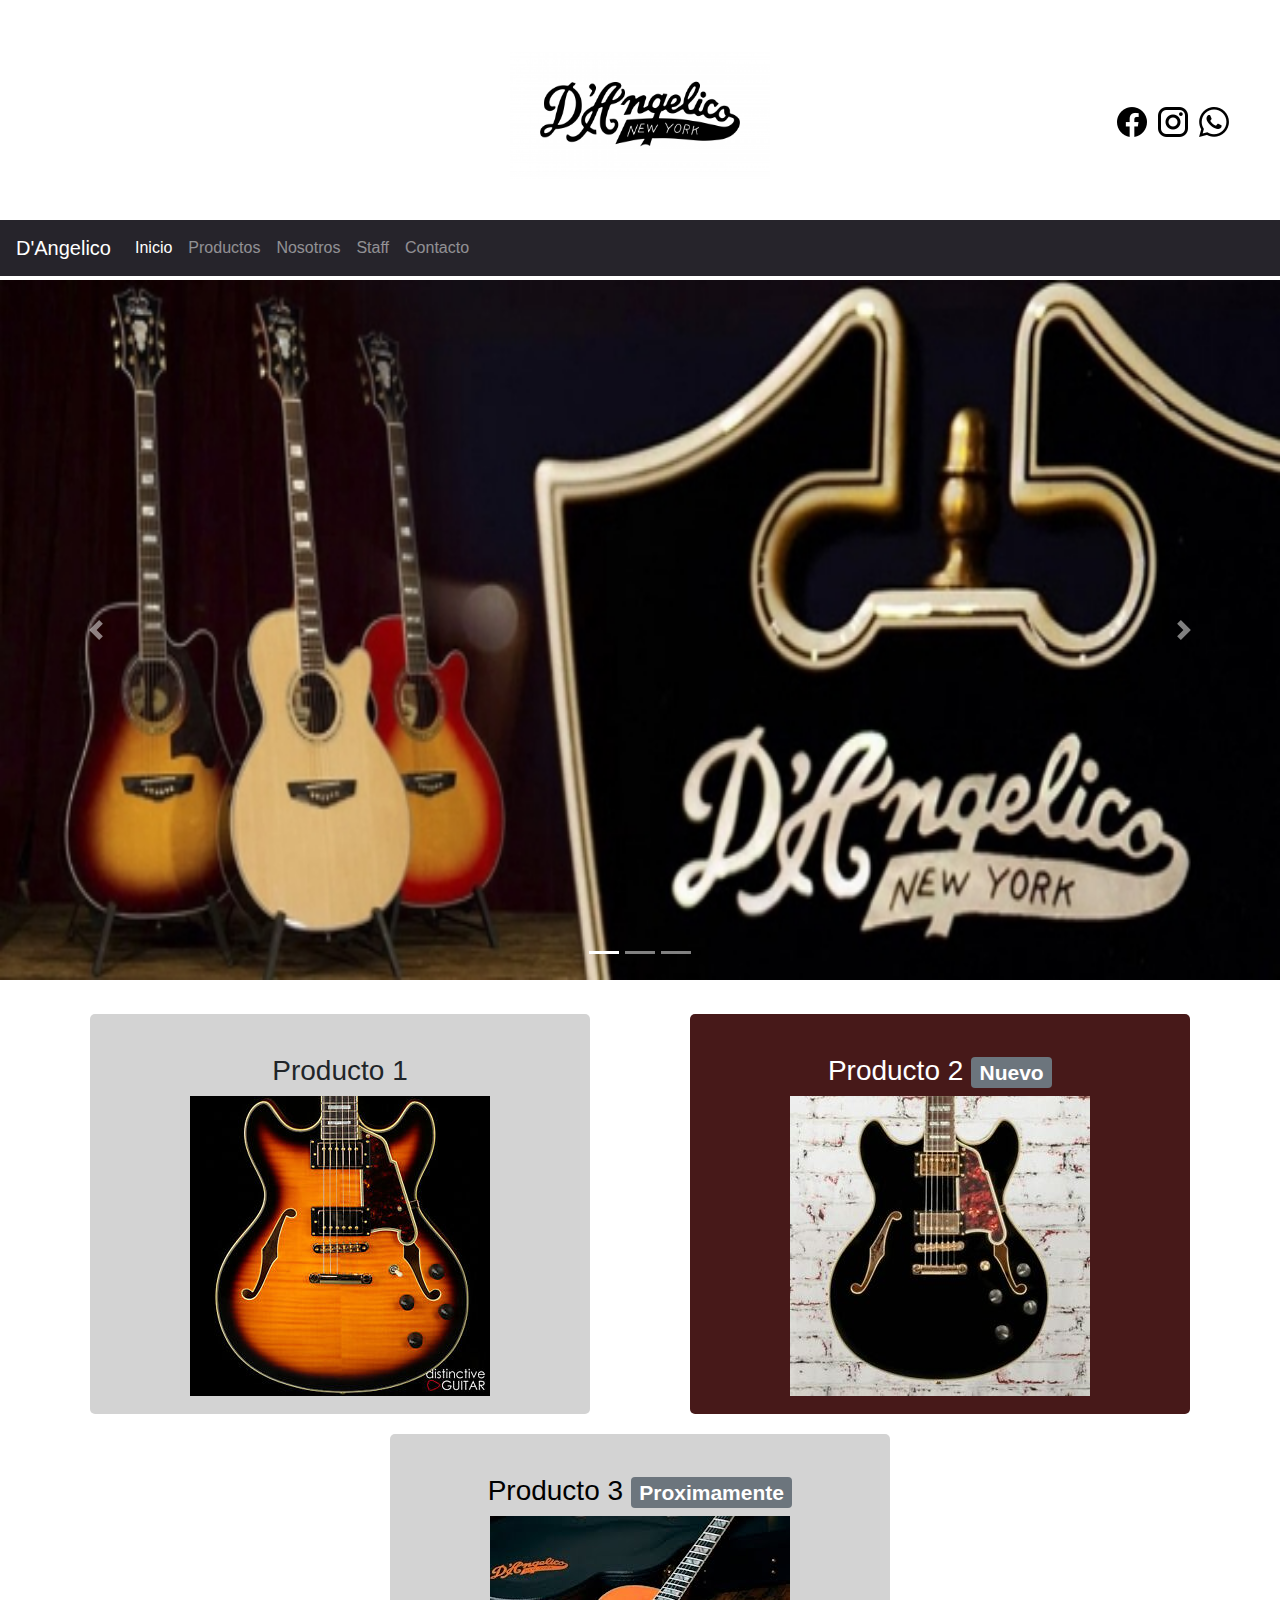
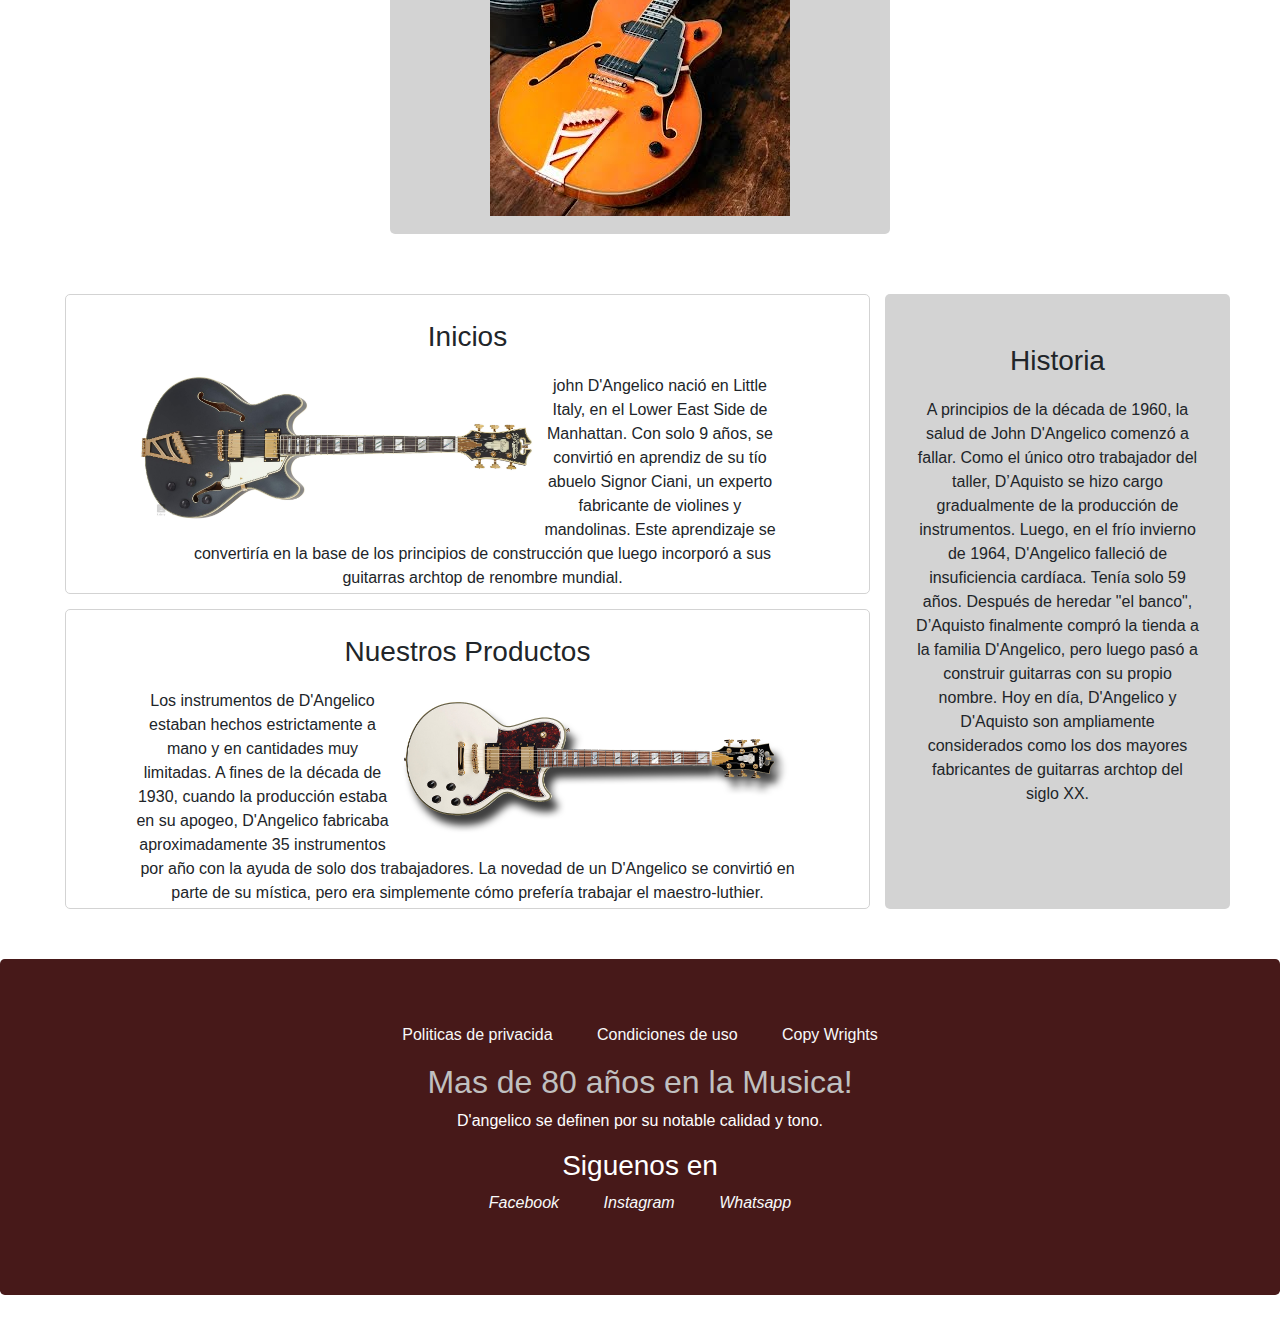
==== index.html @ 81d590b0 "imagenes" ====
<!DOCTYPE html>
<html lang="en">
<head>
  <title>D'Angelico</title>
  <meta charset="utf-8">
  <meta name="viewport" content="width=device-width, initial-scale=1">
  <meta name="description" content="D'Angelico instrumentos y accesorios de la indutriua musical, con mas de 40 años en el mercado">
  <meta name="keywords" content="D'Angelicos, Guitarras, Bajos, musica">
  <link rel="stylesheet" href="https://maxcdn.bootstrapcdn.com/bootstrap/4.5.2/css/bootstrap.min.css">
  <script src="https://ajax.googleapis.com/ajax/libs/jquery/3.5.1/jquery.min.js"></script>
  <script src="https://cdnjs.cloudflare.com/ajax/libs/popper.js/1.16.0/umd/popper.min.js"></script>
  <script src="https://maxcdn.bootstrapcdn.com/bootstrap/4.5.2/js/bootstrap.min.js"></script>
  <link rel="stylesheet" href="estilos.css">
</head>
<body>
  <header>
    <div class="jumbotron Cabeza" >
      <div class="container-sm|md|lg|xl Cabeza__logo">
      
        <a href="index.html"><img src="img/logo.png" alt="logo" class="logo1"></a>
            
        <div class="Cabeza__logo--redes ">
          <ul>
            <li><a href="https://www.facebook.com/" class="text-dark" ><img src="img/facebook.png" alt="facebook"></a></li> 
            <li><a href="https://www.instagram.com/?hl=es" class="text-dark" ><img src="img/instagram.png" alt="instagram"></a></li>
            <li><a href="https://web.whatsapp.com/" class="text-dark" ><img src="img/whatsapp.png" alt="whatsapp"></a></li>
          </ul>
        </div> 
      </div>
    </div>
    
    <div class="container-sm|md|lg|xl mb-1" id="navegador">  
      <nav class="navbar navbar-expand navbar-dark " >

        <a class="navbar-brand" href="index.html">D'Angelico</a>

        <ul class="navbar-nav">
          <li class="nav-item active">
            <a class="nav-link" href="index.html" >Inicio</a>
          </li> 
          <li class="nav-item">
            <a class="nav-link " href="productos.html">Productos</a> 
          </li>
          <li class="nav-item ">
            <a class="nav-link " href="nosotros.html">Nosotros</a>
          </li>
          <li class="nav-item ">
            <a class="nav-link"  href="staff.html">Staff</a
              ></li>
          <li class="nav-item ">
            <a class="nav-link" href="contacto.html">Contacto</a>
          </li>
        </ul>
      </nav>  
    </div>   
  </header>

  <main>
    <div id="demo" class="carousel slide" data-ride="carousel">
        <!-- Indicadores -->
        <ul class="carousel-indicators">
          <li data-target="#demo" data-slide-to="0" class="active"></li>
          <li data-target="#demo" data-slide-to="1"></li>
          <li data-target="#demo" data-slide-to="2"></li>
        </ul>
        
        <!-- slideshow -->
        <div class="carousel-inner">
          <div class="carousel-item active">
            <img src="img/carrusel1.jpg" alt="slide1" >
          </div>
          <div class="carousel-item">
            <img src="img/carrusel2.jpg" alt="slide2" >
          </div>
          <div class="carousel-item">
            <img src="img/carrusel3.jpg" alt="slide3">
          </div>
        </div>
        
        <!-- Left and right controls -->
        <a class="carousel-control-prev" href="#demo" data-slide="prev">
          <span class="carousel-control-prev-icon"></span>
        </a>
        <a class="carousel-control-next" href="#demo" data-slide="next">
          <span class="carousel-control-next-icon"></span>
        </a>
      </div>

      <div class="container-sm|md|lg|xl text-center mt-4"  >
        <div class="box">
          <div class="box__uno" >
            <h3>Producto 1</h3>
            <img src="img/guitarra 11.jpg" alt="guitarra electrica D'angelico">
          </div>
          <div class="box__dos">
            <h3>Producto 2
              <span class="badge badge-secondary">Nuevo</span>
            </h3>
            <img src="img/s-l300.jpg" alt="guitarra electrica D'angelico neegra">
          </div>
          <div class="box__tres">
            <h3>Producto 3
              <span class="badge badge-secondary">Proximamente</span>
            </h3>
            <img src="img/guitarra 14.jpg" alt="guitarra electrica D'Angelico">
          </div>
        </div>
      </div>

      <div class="container-fluid">   
        <div class="grid">
          <article id="nosotros" class="text-center">
            <h3>Inicios</h3>
              <img src="img/guitarra 1.jpg" >
            <div class="container text-center">
              <p>john D'Angelico nació en Little Italy, en el Lower East Side de Manhattan. Con solo 9 años, se convirtió en aprendiz de su tío abuelo Signor Ciani, un experto fabricante de violines y mandolinas. Este aprendizaje se convertiría en la base de los principios de construcción que luego incorporó a sus guitarras archtop de renombre mundial.</p>
              <button type="button" class="btn btn-primary" data-toggle="collapse" data-target="#demo1">mas info+</button>          <div id="demo1" class="text-right collapse">
                Re-presentamos la Deluxe 175 Limited Edition, una exhibición vertiginosa de estética moderna y características de inspiración vintage. Con dos humbuckers TV Jones DA-Tron y perillas de tono push / pull que dividen la bobina, el 175 va desde el rockabilly gutural hasta los tonos acústicos plumosos con facilidad.
                
            </div>
          
          </article>
        
          <article id="productos" class="text-center">
            <h3>Nuestros Productos</h3>
              <img src="img/guitarra 2.jpg">
              <p>Los instrumentos de D'Angelico estaban hechos estrictamente a mano y en cantidades muy limitadas. A fines de la década de 1930, cuando la producción estaba en su apogeo, D'Angelico fabricaba aproximadamente 35 instrumentos por año con la ayuda de solo dos trabajadores. La novedad de un D'Angelico se convirtió en parte de su mística, pero era simplemente cómo prefería trabajar el maestro-luthier.</p>
              <button type="button" class="btn btn-primary" data-toggle="collapse" data-target="#demo2">mas info+</button>
            <div id="demo2" class="text-left collapse">
              El modelo emblemático Premier Brandon Niederauer Atlantic cuenta con un alto rendimiento tanto en sonido como en estética
            </div>
          </article>
                              
          
          <aside id="opinion" class="text-center">        
            <h3 style="text-align: center; ">Historia</h3>
            <p>A principios de la década de 1960, la salud de John D'Angelico comenzó a fallar. Como el único otro trabajador del taller, D’Aquisto se hizo cargo gradualmente de la producción de instrumentos. Luego, en el frío invierno de 1964, D'Angelico falleció de insuficiencia cardíaca. Tenía solo 59 años. Después de heredar "el banco", D’Aquisto finalmente compró la tienda a la familia D'Angelico, pero luego pasó a construir guitarras con su propio nombre. Hoy en día, D'Angelico y D'Aquisto son ampliamente considerados como los dos mayores fabricantes de guitarras archtop del siglo XX.</p>
          </aside>   
        </div>
      </div>
  </main>

  <footer class="jumbotron text-center pie ">
      <div>
        <ul>
          <li><a class="text-light" href="#">Politicas de privacida</a></li>
          <li><a class="text-light" href="#">Condiciones de uso</a></li>
          <li><a class="text-light" href="#">Copy Wrights</a></li>
        </ul>
      </div>
      <div>
        <h2>Mas de 80 años en la Musica!</h2> 
        <p>D'angelico se definen por su notable calidad y tono.</p>
      </div> 
      <div>
        <h3>Siguenos en</h3> 
        <ul>
          <li><a class="text-light" href="#"><i>Facebook</i></a></li> 
          <li><a class="text-light" href="#"><i>Instagram</i></a></li>
          <li><a class="text-light"href="#"><i>Whatsapp</i></a></li>
        </ul>
      </div>
  </footer>

  <script src="https://stackpath.bootstrapcdn.com/bootstrap/4.4.1/js/bootstrap.min.js"></script> <!-- CDN de Bootstrap del JS -->
  <script src="https://code.jquery.com/jquery-3.4.1.slim.min.js"></script><!-- CDN de la librería de Jquery  -->
  <script src="https://cdn.jsdelivr.net/npm/popper.js@1.16.0/dist/umd/popper.min.js"></script> <!-- CDN de la librería de Popper  -->

</body>
</html>
---- estilos.css ----
div#navegador {
  width: 100%;
  background-color: #26242b;
}

ul {
  list-style: none;
}

li {
  display: inline;
}

.formulario {
  background-color: lightgrey;
  border-radius: 5px;
  padding: 15px 20px;
  margin-top: 80px;
  margin-bottom: 80px;
}

/** Nosotros **/
.BoxC {
  background-color: lightgrey;
  height: 200px;
  padding: 0px;
  margin-bottom: 30px;
  width: 100%;
  border-radius: 5px;
  margin-left: auto;
  margin-right: auto;
  padding-top: 20px;
  text-align: center;
}

.imgNosotros {
  width: 100%;
  padding: 0px;
}

.video1 {
  justify-content: space-evenly;
  margin-left: auto;
  margin-right: auto;
}

div.BoxC h2 {
  font-family: verdana;
  font-weight: 0;
}

.grid {
  display: grid;
  grid-template-areas: "nosotros  opinion" "productos  opinion";
  grid-template-rows: 300px 300px;
  grid-template-columns: 70% 30%;
  column-gap: 15px;
  row-gap: 15px;
  margin: 50px 50px;
}

#nosotros {
  grid-area: nosotros;
  width: 100%;
  border: solid 1px lightgrey;
  border-radius: 5px;
  padding: 5px 70px;
  overflow: hidden;
}
#nosotros img {
  float: left;
  height: 150px;
  width: 400px;
}
#nosotros p {
  padding-left: 30px;
}

#productos {
  grid-area: productos;
  width: 100%;
  border: solid 1px lightgrey;
  border-radius: 5px;
  padding: 5px 70px;
  overflow: hidden;
}
#productos img {
  float: right;
  position: relative;
  height: 150px;
  width: 400px;
  margin-right: 10px;
}

#opinion {
  grid-area: opinion;
  background-color: lightgrey;
  border-radius: 5px;
  padding: 30px;
  overflow: hidden;
}
#opinion img {
  position: relative;
  width: 350px;
  height: 350px;
  margin-left: auto;
}

div.grid h3 {
  margin: 20px;
}

.pie {
  background-color: #471919;
  color: white;
}

.pie h2 {
  color: silver;
}

.Cabeza {
  background-color: white;
  height: 220px;
  margin-bottom: 0;
}
.Cabeza__logo {
  text-align: center;
  position: relative;
}
.Cabeza__logo--redes {
  position: absolute;
  bottom: 8px;
  right: 16px;
  font-size: 18px;
}

* {
  padding: 0;
  margin: 0;
  box-sizing: border-box;
}

.logo1 {
  width: 200px;
  height: 100px;
  transform: scale(1.3);
}

.carousel-inner img {
  width: 100%;
  height: 700px;
}

footer ul li {
  padding: 15px 20px;
}

footer ul li a:hover {
  text-decoration: solid;
}

.box {
  display: flex;
  flex-direction: row;
  flex-wrap: wrap;
  justify-content: space-evenly;
}
.box__uno {
  background-color: lightgrey;
  width: 500px;
  height: 400px;
  border-radius: 5px;
  margin: 10px;
  padding-top: 40px;
  overflow: hidden;
}
.box__uno:hover {
  background-color: black;
  color: white;
  transform: scale(1.1);
}
.box__dos {
  background-color: #471919;
  color: white;
  width: 500px;
  height: 400px;
  border-radius: 5px;
  margin: 10px;
  padding-top: 40px;
  overflow: hidden;
}
.box__dos:hover {
  background-color: white;
  border: 1px solid lightgrey;
  color: black;
  transform: scale(1.1);
}
.box__tres {
  background-color: lightgrey;
  color: black;
  width: 500px;
  height: 400px;
  border-radius: 5px;
  margin: 10px;
  padding-top: 40px;
  overflow: hidden;
}
.box__tres:hover {
  background-color: black;
  color: white;
  transform: scale(1.1);
}
.box p {
  padding: 30px;
}

/**   staff    **/
div h1 .tituloStaff {
  font-family: arial;
}

div#staff h2 {
  font-family: verdana;
}

div#staff div img {
  width: 330px;
  height: 330px;
}

div#staff img:hover {
  transform: scale(1.1);
}

/*# sourceMappingURL=estilos.css.map */
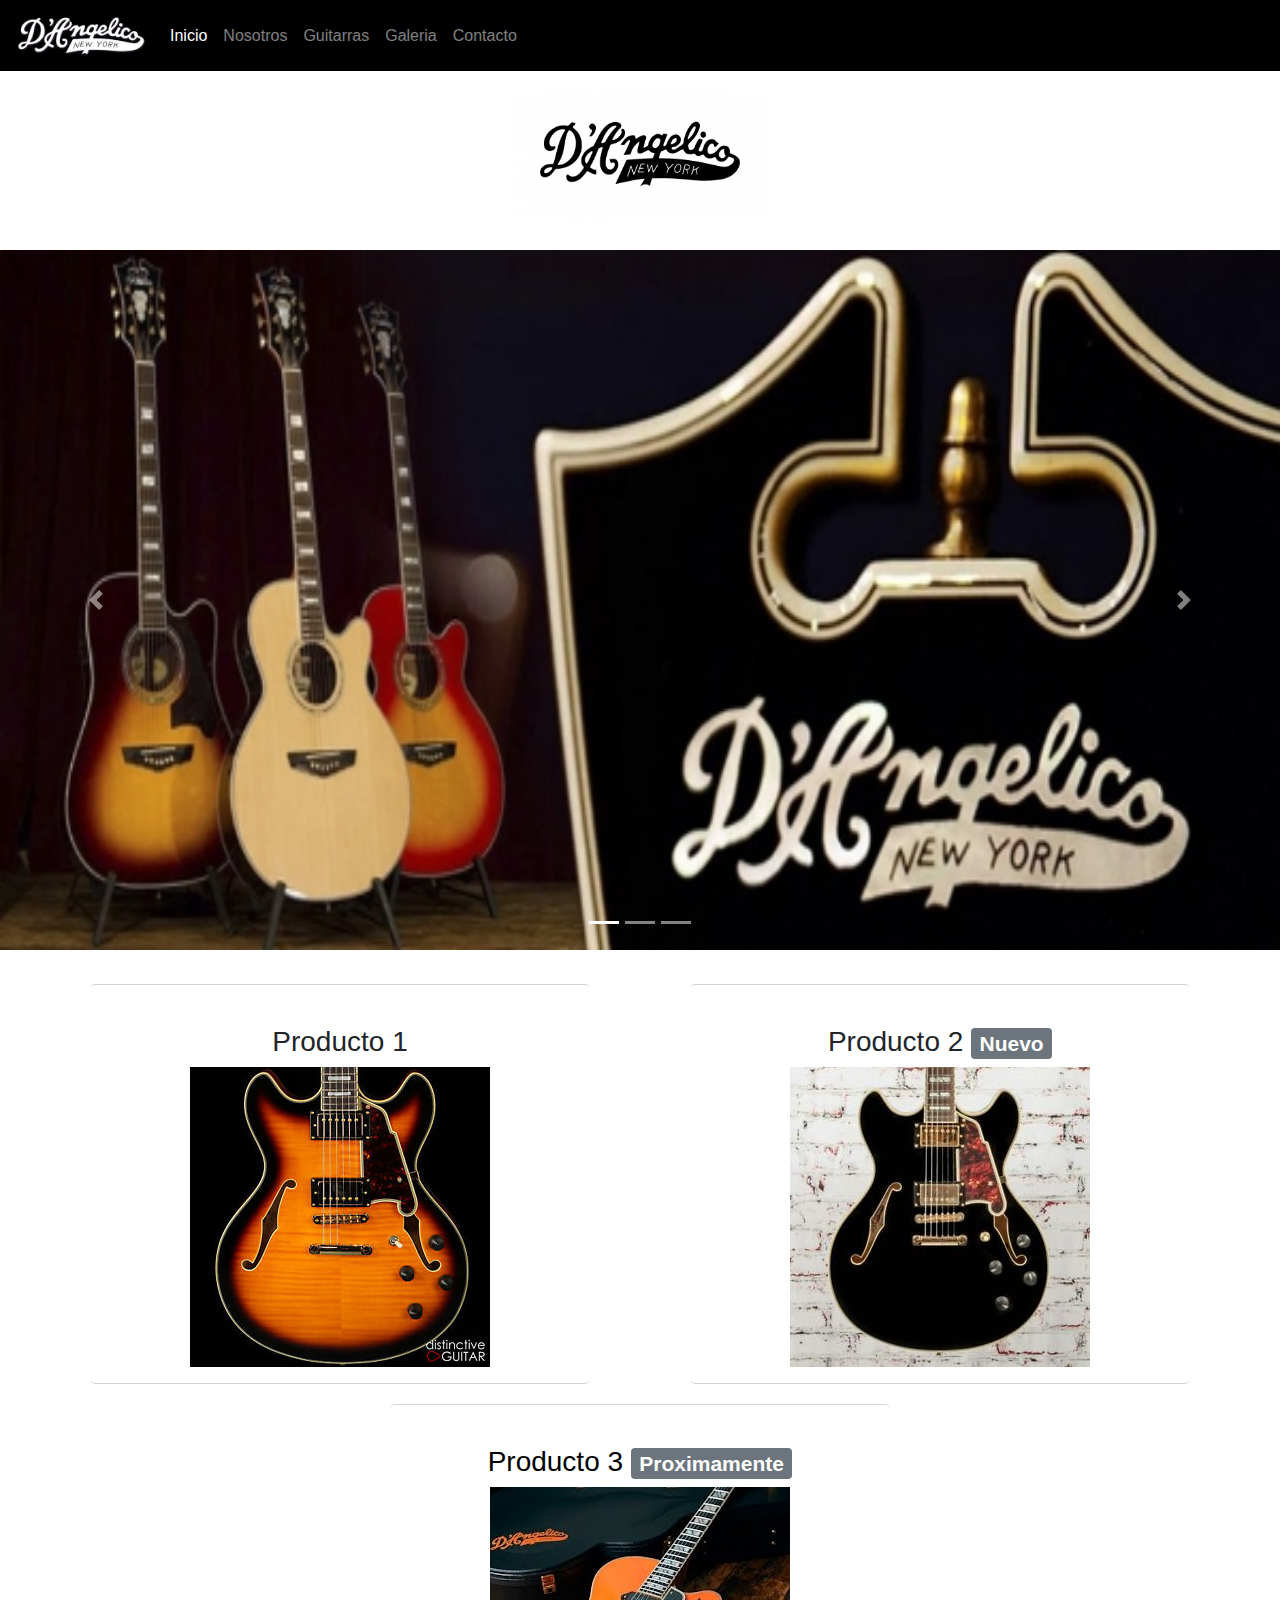
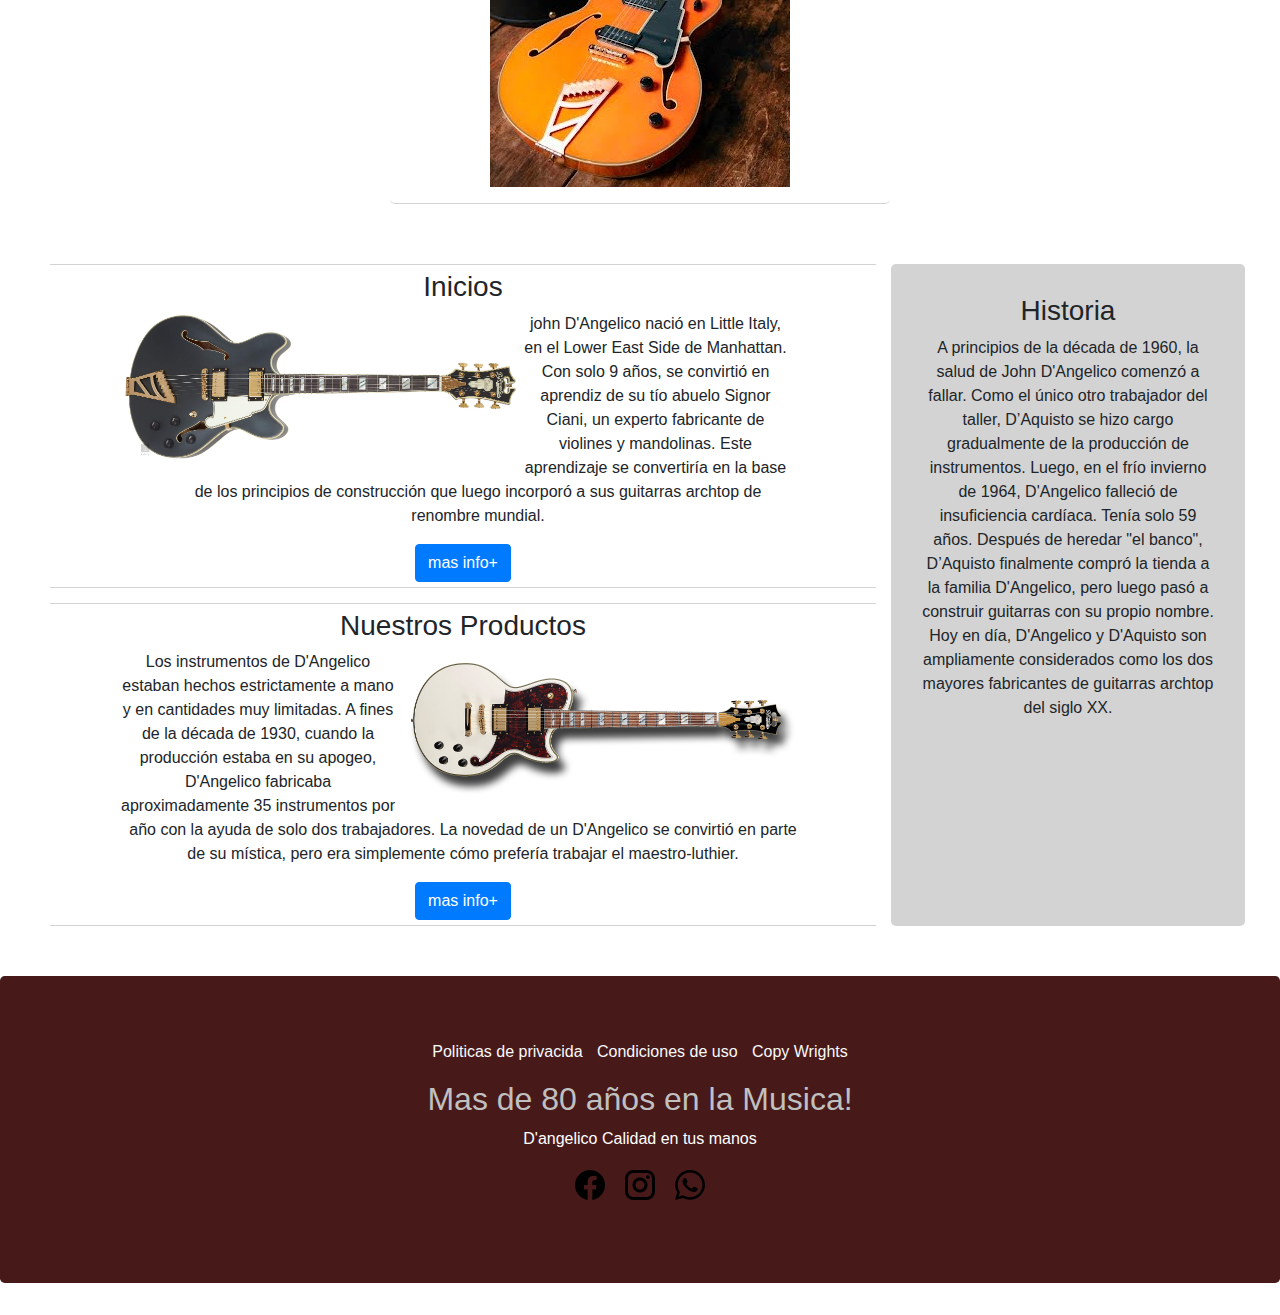
==== commit c6613ad2: "final" ====
--- a/index.html
+++ b/index.html
@@ -13,46 +13,48 @@
   <link rel="stylesheet" href="estilos.css">
 </head>
 <body>
+  
   <header>
     <div class="jumbotron Cabeza" >
       <div class="container-sm|md|lg|xl Cabeza__logo">
       
         <a href="index.html"><img src="img/logo.png" alt="logo" class="logo1"></a>
-            
-        <div class="Cabeza__logo--redes ">
-          <ul>
-            <li><a href="https://www.facebook.com/" class="text-dark" ><img src="img/facebook.png" alt="facebook"></a></li> 
-            <li><a href="https://www.instagram.com/?hl=es" class="text-dark" ><img src="img/instagram.png" alt="instagram"></a></li>
-            <li><a href="https://web.whatsapp.com/" class="text-dark" ><img src="img/whatsapp.png" alt="whatsapp"></a></li>
-          </ul>
-        </div> 
+  
       </div>
     </div>
     
-    <div class="container-sm|md|lg|xl mb-1" id="navegador">  
-      <nav class="navbar navbar-expand navbar-dark " >
+    <div class="container-sm|md|lg|xl mb-1 fixed-top" id="navegador">  
+  
+      <nav class="navbar navbar-expand-sm navbar-dark navbar-1 white">
 
-        <a class="navbar-brand" href="index.html">D'Angelico</a>
+        <a class="navbar-brand" href="index.html"><img src="img/logo2.png" alt="D'angelico logo"></a>
 
-        <ul class="navbar-nav">
-          <li class="nav-item active">
-            <a class="nav-link" href="index.html" >Inicio</a>
-          </li> 
-          <li class="nav-item">
-            <a class="nav-link " href="productos.html">Productos</a> 
-          </li>
-          <li class="nav-item ">
-            <a class="nav-link " href="nosotros.html">Nosotros</a>
-          </li>
-          <li class="nav-item ">
-            <a class="nav-link"  href="staff.html">Staff</a
-              ></li>
-          <li class="nav-item ">
-            <a class="nav-link" href="contacto.html">Contacto</a>
-          </li>
-        </ul>
-      </nav>  
+        <button class="navbar-toggler" type="button" data-toggle="collapse" data-target="#navbarSupportedContent15"
+          aria-controls="navbarSupportedContent15" aria-expanded="false" aria-label="Toggle navigation"><span class="navbar-toggler-icon"></span></button>
+
+          <div class="collapse navbar-collapse" id="navbarSupportedContent15">
+
+            <ul class="navbar-nav mr-auto">
+              <li class="nav-item active">
+                <a class="nav-link" href="index.html" >Inicio</a>
+              </li>
+              <li class="nav-item">
+                <a class="nav-link"  href="nosotros.html">Nosotros</a>
+              </li>
+              <li class="nav-item">
+                <a class="nav-link " href="guitarras.html">Guitarras</a>
+              </li>
+              <li class="nav-item">
+                <a class="nav-link" href="Galeria.html" >Galeria</a>
+              </li>
+              <li class="nav-item">
+                <a class="nav-link" href="contacto.html">Contacto</a>
+              </li>
+            </ul>
+          </div>
+      </nav>
     </div>   
+
   </header>
 
   <main>
@@ -88,59 +90,65 @@
 
       <div class="container-sm|md|lg|xl text-center mt-4"  >
         <div class="box">
+          
           <div class="box__uno" >
             <h3>Producto 1</h3>
             <img src="img/guitarra 11.jpg" alt="guitarra electrica D'angelico">
           </div>
+
           <div class="box__dos">
             <h3>Producto 2
               <span class="badge badge-secondary">Nuevo</span>
             </h3>
             <img src="img/s-l300.jpg" alt="guitarra electrica D'angelico neegra">
           </div>
+
           <div class="box__tres">
             <h3>Producto 3
               <span class="badge badge-secondary">Proximamente</span>
             </h3>
             <img src="img/guitarra 14.jpg" alt="guitarra electrica D'Angelico">
           </div>
+
         </div>
       </div>
 
-      <div class="container-fluid">   
-        <div class="grid">
-          <article id="nosotros" class="text-center">
+      <div class="container-sm|md|lg|xl text-center">   
+        <div id="grid">
+          <div id="nosotros" class="text-center">
             <h3>Inicios</h3>
               <img src="img/guitarra 1.jpg" >
             <div class="container text-center">
               <p>john D'Angelico nació en Little Italy, en el Lower East Side de Manhattan. Con solo 9 años, se convirtió en aprendiz de su tío abuelo Signor Ciani, un experto fabricante de violines y mandolinas. Este aprendizaje se convertiría en la base de los principios de construcción que luego incorporó a sus guitarras archtop de renombre mundial.</p>
-              <button type="button" class="btn btn-primary" data-toggle="collapse" data-target="#demo1">mas info+</button>          <div id="demo1" class="text-right collapse">
-                Re-presentamos la Deluxe 175 Limited Edition, una exhibición vertiginosa de estética moderna y características de inspiración vintage. Con dos humbuckers TV Jones DA-Tron y perillas de tono push / pull que dividen la bobina, el 175 va desde el rockabilly gutural hasta los tonos acústicos plumosos con facilidad.
-                
+              <button type="button" class="btn btn-primary" data-toggle="collapse" data-target="#demo1">mas info+</button>         
+                <div id="demo1" class="text-right collapse">
+                  Re-presentamos la Deluxe 175 Limited Edition, una exhibición vertiginosa de estética moderna y características de inspiración vintage. Con dos humbuckers TV Jones DA-Tron y perillas de tono push / pull que dividen la bobina, el 175 va desde el rockabilly gutural hasta los tonos acústicos plumosos con facilidad.
+                </div> 
             </div>
-          
-          </article>
-        
-          <article id="productos" class="text-center">
+          </div>
+
+          <div id="productos" class="text-center">
             <h3>Nuestros Productos</h3>
               <img src="img/guitarra 2.jpg">
               <p>Los instrumentos de D'Angelico estaban hechos estrictamente a mano y en cantidades muy limitadas. A fines de la década de 1930, cuando la producción estaba en su apogeo, D'Angelico fabricaba aproximadamente 35 instrumentos por año con la ayuda de solo dos trabajadores. La novedad de un D'Angelico se convirtió en parte de su mística, pero era simplemente cómo prefería trabajar el maestro-luthier.</p>
               <button type="button" class="btn btn-primary" data-toggle="collapse" data-target="#demo2">mas info+</button>
-            <div id="demo2" class="text-left collapse">
-              El modelo emblemático Premier Brandon Niederauer Atlantic cuenta con un alto rendimiento tanto en sonido como en estética
-            </div>
-          </article>
+              <div id="demo2" class="text-left collapse">
+                El modelo emblemático Premier Brandon Niederauer Atlantic cuenta con un alto rendimiento tanto en sonido como en estética
+              </div>
+          </div>
                               
           
-          <aside id="opinion" class="text-center">        
+          <div id="opinion" class="text-center">        
             <h3 style="text-align: center; ">Historia</h3>
             <p>A principios de la década de 1960, la salud de John D'Angelico comenzó a fallar. Como el único otro trabajador del taller, D’Aquisto se hizo cargo gradualmente de la producción de instrumentos. Luego, en el frío invierno de 1964, D'Angelico falleció de insuficiencia cardíaca. Tenía solo 59 años. Después de heredar "el banco", D’Aquisto finalmente compró la tienda a la familia D'Angelico, pero luego pasó a construir guitarras con su propio nombre. Hoy en día, D'Angelico y D'Aquisto son ampliamente considerados como los dos mayores fabricantes de guitarras archtop del siglo XX.</p>
-          </aside>   
+          </div>
+
         </div>
       </div>
+
   </main>
 
-  <footer class="jumbotron text-center pie ">
+  <footer class="jumbotron text-center pie">
       <div>
         <ul>
           <li><a class="text-light" href="#">Politicas de privacida</a></li>
@@ -150,16 +158,17 @@
       </div>
       <div>
         <h2>Mas de 80 años en la Musica!</h2> 
-        <p>D'angelico se definen por su notable calidad y tono.</p>
+        <p>D'angelico Calidad en tus manos</p>
       </div> 
-      <div>
-        <h3>Siguenos en</h3> 
+      
+      <div class="redes ">
         <ul>
-          <li><a class="text-light" href="#"><i>Facebook</i></a></li> 
-          <li><a class="text-light" href="#"><i>Instagram</i></a></li>
-          <li><a class="text-light"href="#"><i>Whatsapp</i></a></li>
+          <li><a href="https://www.facebook.com/" class="text-dark" target="_blank"><img src="img/facebook.png" alt="facebook"></a></li> 
+          <li><a href="https://www.instagram.com/?hl=es" class="text-dark" target="_blank"><img src="img/instagram.png" alt="instagram"></a></li>
+          <li><a href="https://web.whatsapp.com/" class="text-dark" target="_blank"><img src="img/whatsapp.png" alt="whatsapp"></a></li>
         </ul>
       </div>
+
   </footer>
 
   <script src="https://stackpath.bootstrapcdn.com/bootstrap/4.4.1/js/bootstrap.min.js"></script> <!-- CDN de Bootstrap del JS -->
--- a/estilos.css
+++ b/estilos.css
@@ -1,6 +1,21 @@
+@charset "UTF-8";
+@media only screen and (max-width: 768px) {
+  #ImagenTaller {
+    width: 95%;
+  }
+
+  #video iframe {
+    width: 330px;
+  }
+}
 div#navegador {
   width: 100%;
-  background-color: #26242b;
+  background-color: black;
+}
+
+#navegador img {
+  height: 45px;
+  width: 130px;
 }
 
 ul {
@@ -15,44 +30,14 @@
   background-color: lightgrey;
   border-radius: 5px;
   padding: 15px 20px;
-  margin-top: 80px;
-  margin-bottom: 80px;
-}
-
-/** Nosotros **/
-.BoxC {
-  background-color: lightgrey;
-  height: 200px;
-  padding: 0px;
-  margin-bottom: 30px;
-  width: 100%;
-  border-radius: 5px;
-  margin-left: auto;
-  margin-right: auto;
-  padding-top: 20px;
-  text-align: center;
-}
-
-.imgNosotros {
-  width: 100%;
-  padding: 0px;
-}
-
-.video1 {
-  justify-content: space-evenly;
-  margin-left: auto;
-  margin-right: auto;
-}
-
-div.BoxC h2 {
-  font-family: verdana;
-  font-weight: 0;
-}
-
-.grid {
+  margin-top: 10px;
+  margin-bottom: 100px;
+}
+
+#grid {
   display: grid;
   grid-template-areas: "nosotros  opinion" "productos  opinion";
-  grid-template-rows: 300px 300px;
+  grid-template-rows: auto auto;
   grid-template-columns: 70% 30%;
   column-gap: 15px;
   row-gap: 15px;
@@ -62,14 +47,14 @@
 #nosotros {
   grid-area: nosotros;
   width: 100%;
-  border: solid 1px lightgrey;
-  border-radius: 5px;
+  border-top: solid 1px lightgrey;
+  border-bottom: 1px solid lightgrey;
   padding: 5px 70px;
   overflow: hidden;
 }
 #nosotros img {
   float: left;
-  height: 150px;
+  height: auto;
   width: 400px;
 }
 #nosotros p {
@@ -79,8 +64,8 @@
 #productos {
   grid-area: productos;
   width: 100%;
-  border: solid 1px lightgrey;
-  border-radius: 5px;
+  border-top: solid 1px lightgrey;
+  border-bottom: 1px solid lightgrey;
   padding: 5px 70px;
   overflow: hidden;
 }
@@ -119,20 +104,67 @@
   color: silver;
 }
 
+#logoFooter {
+  height: 80px;
+  width: 160px;
+}
+
 .Cabeza {
   background-color: white;
-  height: 220px;
+  height: 250px;
   margin-bottom: 0;
 }
 .Cabeza__logo {
   text-align: center;
   position: relative;
-}
-.Cabeza__logo--redes {
-  position: absolute;
-  bottom: 8px;
-  right: 16px;
-  font-size: 18px;
+  padding-top: 40px;
+}
+
+.galeria {
+  display: flex;
+  flex-direction: row;
+  flex-wrap: wrap;
+  justify-content: space-evenly;
+}
+.galeria__a {
+  width: 500px;
+  height: 500px;
+  margin: 20px;
+  padding: 5px;
+}
+.galeria__b {
+  width: 1081px;
+  height: 500px;
+  margin: 20px;
+  padding: 5px;
+}
+.galeria__c {
+  width: 100%;
+  height: 100%;
+  margin: 20px;
+  padding: 5px;
+}
+
+.imagenO {
+  overflow: hidden;
+}
+
+.tamañoImagenGaleria {
+  width: 100%;
+  height: 100%;
+}
+
+.BoxD {
+  height: auto;
+  padding: 0px;
+  margin-bottom: 30px;
+  width: 100%;
+  border-top: 1px solid gray;
+  margin-left: auto;
+  margin-right: auto;
+  padding-top: 20px;
+  text-align: center;
+  overflow: hidden;
 }
 
 * {
@@ -153,7 +185,7 @@
 }
 
 footer ul li {
-  padding: 15px 20px;
+  padding: 15px 5px;
 }
 
 footer ul li a:hover {
@@ -167,9 +199,10 @@
   justify-content: space-evenly;
 }
 .box__uno {
-  background-color: lightgrey;
   width: 500px;
   height: 400px;
+  border-top: 1px solid lightgrey;
+  border-bottom: 1px solid lightgrey;
   border-radius: 5px;
   margin: 10px;
   padding-top: 40px;
@@ -181,27 +214,28 @@
   transform: scale(1.1);
 }
 .box__dos {
-  background-color: #471919;
-  color: white;
   width: 500px;
   height: 400px;
   border-radius: 5px;
+  border-top: 1px solid lightgrey;
+  border-bottom: 1px solid lightgrey;
   margin: 10px;
   padding-top: 40px;
   overflow: hidden;
 }
 .box__dos:hover {
-  background-color: white;
-  border: 1px solid lightgrey;
-  color: black;
+  background-color: black;
+  border: 1px solid lightgrey;
+  color: white;
   transform: scale(1.1);
 }
 .box__tres {
-  background-color: lightgrey;
   color: black;
   width: 500px;
   height: 400px;
   border-radius: 5px;
+  border-top: 1px solid lightgrey;
+  border-bottom: 1px solid lightgrey;
   margin: 10px;
   padding-top: 40px;
   overflow: hidden;
@@ -215,7 +249,7 @@
   padding: 30px;
 }
 
-/**   staff    **/
+/**   Nosotros    **/
 div h1 .tituloStaff {
   font-family: arial;
 }
@@ -233,4 +267,106 @@
   transform: scale(1.1);
 }
 
+img#rounded {
+  border-radius: 330px;
+}
+
+.contorno {
+  border-top: 1px solid grey;
+  width: 95%;
+}
+
+/**  GUITARRAS  **/
+#margen {
+  margin-top: 100px;
+}
+
+#margen a {
+  text-decoration: none;
+  text-transform: none;
+  font-size: 15px;
+  color: black;
+}
+#margen a:hover {
+  color: grey;
+}
+
+#contenedor img {
+  width: 95%;
+}
+
+.BoxC {
+  height: auto;
+  padding: 0px;
+  margin-bottom: 30px;
+  width: 100%;
+  border-bottom: 1px solid gray;
+  margin-left: auto;
+  margin-right: auto;
+  padding-top: 20px;
+  text-align: center;
+  overflow: hidden;
+}
+
+.video1 {
+  justify-content: space-evenly;
+}
+
+div.BoxC h2 {
+  font-family: verdana;
+  font-weight: 0;
+}
+
+.boxA {
+  display: flex;
+  flex-direction: row;
+  flex-wrap: wrap;
+  justify-content: space-evenly;
+}
+.boxA__uno {
+  width: 300px;
+  height: 500px;
+  margin: 5px;
+  overflow: hidden;
+}
+.boxA__uno:hover {
+  border: 1px solid lightgrey;
+  transform: scale(1.1);
+}
+.boxA__dos {
+  width: 300px;
+  height: 500px;
+  margin: 5px;
+  overflow: hidden;
+}
+.boxA__dos:hover {
+  border: 1px solid lightgrey;
+  transform: scale(1.1);
+}
+.boxA__tres {
+  width: 300px;
+  height: 500px;
+  margin: 5px;
+  overflow: hidden;
+}
+.boxA__tres:hover {
+  border: 1px solid lightgrey;
+  transform: scale(1.1);
+}
+.boxA__cuatro {
+  width: 300px;
+  height: 500px;
+  margin: 5px;
+  overflow: hidden;
+}
+.boxA__cuatro:hover {
+  border: 1px solid lightgrey;
+  transform: scale(1.1);
+}
+
+#modelo img {
+  width: 200px;
+  height: 450px;
+}
+
 /*# sourceMappingURL=estilos.css.map */
